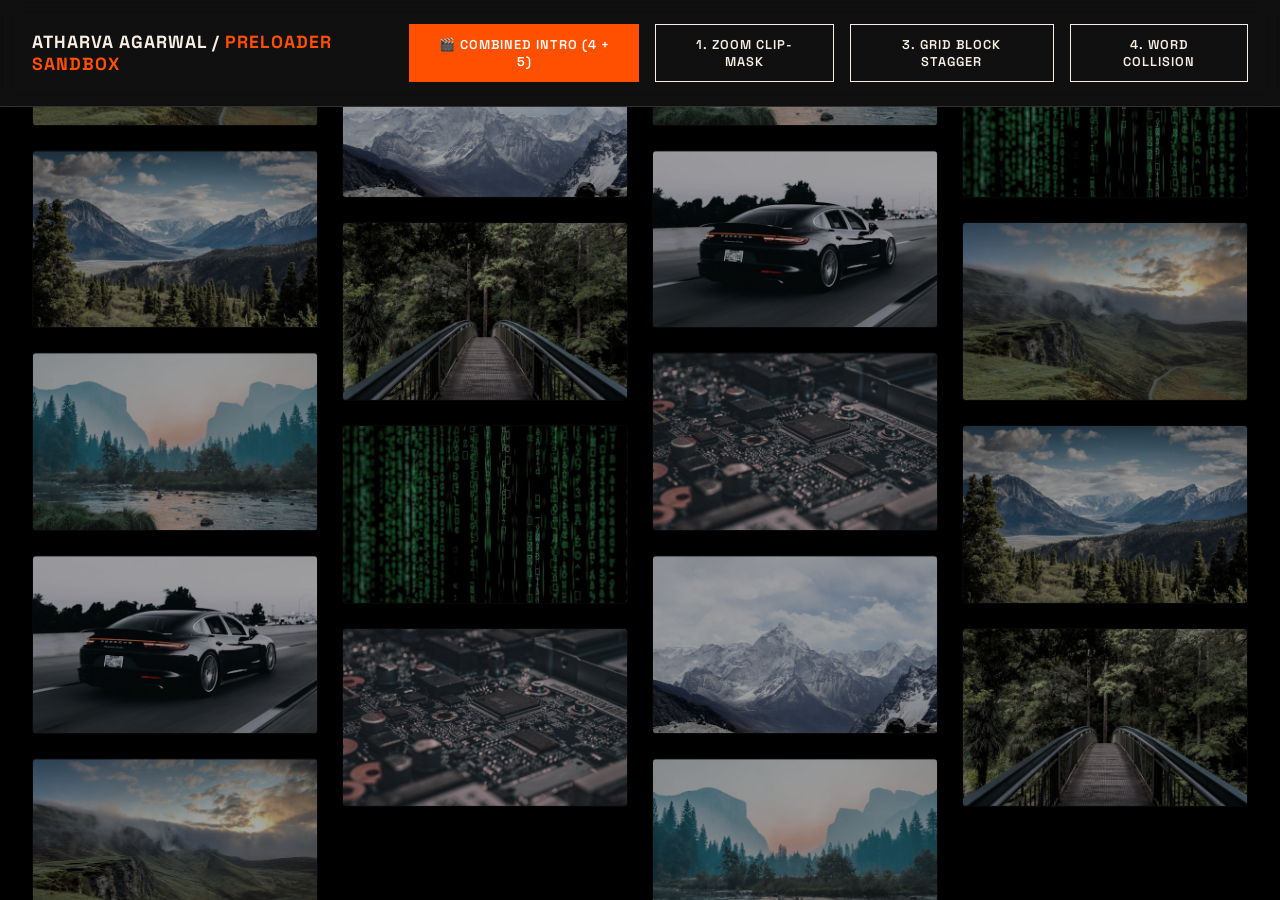
==== demo.html @ 96fe430b "feat: preloader polish and cinematic hero section redesign" ====
<!DOCTYPE html>
<html lang="en">
<head>
    <meta charset="UTF-8">
    <meta name="viewport" content="width=device-width, initial-scale=1.0">
    <title>Landing Entrance Animations Sandbox</title>
    <link rel="stylesheet" href="https://fonts.googleapis.com/css2?family=Space+Grotesk:wght@700;900&family=Inter:wght@400;600&family=JetBrains+Mono&display=swap">
    <style>
        :root {
            --bg-dark: #070707;
            --text-cream: #f8eee4;
            --orange: #ff4f00;
            --border-light: rgba(248, 238, 228, 0.15);
        }

        * {
            margin: 0; padding: 0; box-sizing: border-box;
        }

        body {
            background-color: var(--bg-dark);
            color: var(--text-cream);
            font-family: 'Inter', sans-serif;
            overflow: hidden;
            height: 100vh;
            width: 100vw;
            display: flex;
            flex-direction: column;
        }

        /* Demo Interface Control Bar */
        .control-bar {
            background: rgba(18, 18, 18, 0.85);
            backdrop-filter: blur(10px);
            border-bottom: 1px solid var(--border-light);
            padding: 1.5rem 2rem;
            display: flex;
            justify-content: space-between;
            align-items: center;
            z-index: 1000;
            position: relative;
        }

        .control-title {
            font-family: 'Space Grotesk', sans-serif;
            font-weight: 700;
            font-size: 1.1rem;
            letter-spacing: 1px;
            color: var(--text-cream);
        }

        .control-title span {
            color: var(--orange);
        }

        .control-buttons {
            display: flex;
            gap: 1rem;
        }

        .btn-control {
            background: transparent;
            border: 1px solid var(--text-cream);
            color: var(--text-cream);
            padding: 0.7rem 1.5rem;
            font-family: 'Space Grotesk', sans-serif;
            font-weight: 600;
            font-size: 0.8rem;
            text-transform: uppercase;
            letter-spacing: 1px;
            cursor: pointer;
            transition: all 0.3s;
        }

        .btn-control:hover, .btn-control.active {
            border-color: var(--orange);
            background-color: var(--orange);
            color: #fff;
        }

        /* Main Workspace holding the Hero Mockup */
        .viewport {
            flex-grow: 1;
            position: relative;
            background: #0f0f0f;
            display: flex;
            align-items: center;
            justify-content: center;
            overflow: hidden;
        }

        /* The Hero Mockup (What gets revealed) */
        .hero-mockup {
            width: 100%;
            height: 100%;
            display: flex;
            flex-direction: column;
            justify-content: center;
            align-items: center;
            text-align: center;
            padding: 2rem;
            position: absolute;
            top: 0; left: 0;
            z-index: 10;
        }

        .mockup-badge {
            font-family: 'Space Grotesk', sans-serif;
            color: var(--orange);
            font-size: 0.9rem;
            text-transform: uppercase;
            letter-spacing: 3px;
            margin-bottom: 1.5rem;
        }

        .mockup-title {
            font-family: 'Space Grotesk', sans-serif;
            font-weight: 900;
            font-size: clamp(3rem, 7vw, 6rem);
            line-height: 0.9;
            color: #fff;
            margin-bottom: 2rem;
            text-transform: uppercase;
            letter-spacing: -2px;
        }

        .mockup-desc {
            font-size: 1.1rem;
            max-width: 600px;
            line-height: 1.6;
            color: #aaa;
            margin-bottom: 3rem;
        }

        .mockup-actions {
            display: flex;
            gap: 1rem;
        }

        .btn-mockup {
            border: 1px solid var(--orange);
            color: var(--orange);
            background: rgba(255, 79, 0, 0.08);
            padding: 1rem 2.5rem;
            font-family: 'Space Grotesk', sans-serif;
            font-weight: 700;
            font-size: 0.85rem;
            text-transform: uppercase;
            letter-spacing: 2px;
            text-decoration: none;
        }

        /* ========================================
           ANIMATION 1: CIRCULAR CLIP-MASK
           ======================================== */
        .mask-overlay {
            position: absolute;
            top: 0; left: 0;
            width: 100%; height: 100%;
            background: var(--bg-dark);
            z-index: 100;
            display: flex;
            align-items: center;
            justify-content: center;
            pointer-events: none;
        }

        .mask-curtain {
            width: 100%; height: 100%;
            background: var(--bg-dark);
            position: absolute;
            top: 0; left: 0;
            clip-path: circle(0% at 50% 50%);
        }

        .mask-number {
            font-family: 'Space Grotesk', sans-serif;
            font-size: 10vw;
            font-weight: 900;
            color: var(--text-cream);
            z-index: 102;
            position: absolute;
        }

        /* ========================================
           ANIMATION 3: GRID BLOCK STAGGER
           ======================================== */
        .grid-overlay {
            position: absolute;
            top: 0; left: 0;
            width: 100%; height: 100%;
            z-index: 100;
            display: grid;
            grid-template-columns: repeat(10, 1fr);
            grid-template-rows: repeat(10, 1fr);
            pointer-events: none;
        }

        .grid-block {
            background-color: var(--bg-dark);
            width: 100%; height: 100%;
            border: 0.5px solid rgba(255, 255, 255, 0.01);
        }

        .grid-counter {
            position: absolute;
            z-index: 102;
            font-family: 'Space Grotesk', sans-serif;
            font-size: 10vw;
            font-weight: 900;
            color: var(--text-cream);
            pointer-events: none;
            display: flex;
            align-items: center;
            justify-content: center;
            width: 100%; height: 100%;
            background: transparent;
        }

        /* ========================================
           ANIMATION 4: WORD COLLISION
           ======================================== */
        .collision-overlay {
            position: absolute;
            top: 0; left: 0;
            width: 100%; height: 100%;
            background: var(--bg-dark);
            z-index: 100;
            display: flex;
            align-items: center;
            justify-content: center;
            pointer-events: none;
            overflow: hidden;
        }

        .collision-split {
            position: absolute;
            width: 100%; height: 50%;
            background: var(--bg-dark);
            left: 0;
            display: flex;
            align-items: center;
            justify-content: center;
            overflow: hidden;
        }

        .collision-split.top {
            top: 0;
            border-bottom: 0.5px solid rgba(255,255,255,0.05);
        }

        .collision-split.bottom {
            bottom: 0;
        }

        .collision-word {
            font-family: 'Space Grotesk', sans-serif;
            font-weight: 900;
            font-size: clamp(3rem, 10vw, 8rem);
            color: var(--text-cream);
            position: absolute;
            white-space: nowrap;
        }

        .word-left {
            left: 50%;
            transform: translateX(-150%);
        }

        .word-right {
            right: 50%;
            transform: translateX(150%);
        }

        .collision-counter {
            position: absolute;
            z-index: 105;
            font-family: 'Space Grotesk', sans-serif;
            font-size: 3vw;
            font-weight: 700;
            color: var(--orange);
            bottom: 10%;
        }

        /* ========================================
           ANIMATION 5: COMBINED FLOW & COLLISION MARVEL INTRO
           ======================================== */
        .marvel-overlay {
            position: absolute;
            top: 0; left: 0;
            width: 100%; height: 100%;
            background: #000;
            z-index: 100;
            display: flex;
            align-items: center;
            justify-content: center;
            pointer-events: none;
            overflow: hidden;
        }

        .flow-columns-wrapper {
            position: absolute;
            top: -20%; left: 0;
            width: 100%; height: 140%;
            display: grid;
            grid-template-columns: repeat(4, 1fr);
            gap: 1.5rem;
            padding: 2rem;
            opacity: 1;
            z-index: 95;
            transition: transform 1.2s cubic-bezier(0.19, 1, 0.22, 1), opacity 0.8s;
        }

        .flow-column {
            display: flex;
            flex-direction: column;
            gap: 1.5rem;
            height: fit-content;
        }

        .flow-column img {
            width: 100%;
            aspect-ratio: 16/10;
            object-fit: cover;
            border-radius: 4px;
            filter: grayscale(40%) brightness(0.65);
            border: 1px solid rgba(255, 255, 255, 0.05);
        }

        /* Combined Collision overlay styling */
        .collision-wrapper {
            position: absolute;
            top: 0; left: 0;
            width: 100%; height: 100%;
            display: flex;
            align-items: center;
            justify-content: center;
            z-index: 98;
            pointer-events: none;
            overflow: hidden;
        }

        .collision-wrapper .collision-word {
            font-family: 'Space Grotesk', sans-serif;
            font-weight: 900;
            font-size: clamp(3.5rem, 11vw, 9.5rem);
            color: var(--text-cream);
            position: absolute;
            white-space: nowrap;
            /* Strong brutalist text shadow overlaying the grid */
            text-shadow: 0 0 30px rgba(0, 0, 0, 0.95);
            opacity: 0;
        }

        .marvel-logo-container {
            display: flex;
            align-items: center;
            justify-content: center;
            width: 100%;
            z-index: 105;
            position: relative;
        }

        .marvel-logo {
            font-family: 'Space Grotesk', sans-serif;
            font-weight: 900;
            font-size: clamp(3rem, 12vw, 9rem);
            letter-spacing: -3px;
            text-transform: uppercase;
            line-height: 0.8;
            text-align: center;
            background-size: cover;
            background-position: center;
            -webkit-background-clip: text;
            -webkit-text-fill-color: transparent;
            background-clip: text;
            transform: scale(0.65);
            filter: drop-shadow(0 0 15px rgba(255, 79, 0, 0.15));
            border: 4px solid transparent;
            padding: 1.5rem 3rem;
            opacity: 0;
            transition: background 0.05s, border-color 0.15s, background-color 0.15s;
        }

        .marvel-flash {
            position: absolute;
            top: 0; left: 0;
            width: 100%; height: 100%;
            background: #fff;
            z-index: 110;
            opacity: 0;
            pointer-events: none;
        }

        /* Utilities */
        .hidden {
            display: none !important;
        }
    </style>
</head>
<body>

    <!-- CONTROL BAR -->
    <div class="control-bar">
        <div class="control-title">ATHARVA AGARWAL / <span>PRELOADER SANDBOX</span></div>
        <div class="control-buttons">
            <button class="btn-control" onclick="triggerAnimation(5)">🎬 Combined Intro (4 + 5)</button>
            <button class="btn-control" onclick="triggerAnimation(1)">1. Zoom Clip-Mask</button>
            <button class="btn-control" onclick="triggerAnimation(3)">3. Grid Block Stagger</button>
            <button class="btn-control" onclick="triggerAnimation(4)">4. Word Collision</button>
        </div>
    </div>

    <!-- VIEWPORT WORKSPACE -->
    <div class="viewport">
        
        <!-- THE HERO (WHAT GETS REVEALED) -->
        <div class="hero-mockup">
            <span class="mockup-badge">Designer & Developer</span>
            <h1 class="mockup-title">ATHARVA AGARWAL</h1>
            <p class="mockup-desc">
                Designing premium, brutalist web systems and writing storytelling screenplays. Pursuing BCA at BIT Mesra.
            </p>
            <div class="mockup-actions">
                <a href="#" class="btn-mockup">Selected Works</a>
                <a href="#" class="btn-mockup" style="border-color: #fff; color: #fff; background: none;">Contact Me</a>
            </div>
        </div>

        <!-- ANIMATION 1: CIRCULAR CLIP-MASK OVERLAY -->
        <div class="mask-overlay hidden" id="overlay-1">
            <div class="mask-number" id="num-1">00</div>
            <div class="mask-curtain" id="curtain-1"></div>
        </div>

        <!-- ANIMATION 3: GRID BLOCK STAGGER OVERLAY -->
        <div class="grid-overlay hidden" id="overlay-3">
            <!-- Blocks dynamically generated by JS -->
        </div>
        <div class="grid-counter hidden" id="counter-3">
            <span id="num-3">00</span>
        </div>

        <!-- ANIMATION 4: WORD COLLISION OVERLAY -->
        <div class="collision-overlay hidden" id="overlay-4">
            <div class="collision-counter" id="num-4">00%</div>
            
            <div class="collision-split top" id="split-top">
                <div class="collision-word word-left" id="w-left-t">DESIGN</div>
                <div class="collision-word word-right" id="w-right-t">DEVELOP</div>
            </div>

            <div class="collision-split bottom" id="split-bottom">
                <div class="collision-word word-left" id="w-left-b">DESIGN</div>
                <div class="collision-word word-right" id="w-right-b">DEVELOP</div>
            </div>
        </div>

        <!-- ANIMATION 5: COMBINED INTRO OVERLAY -->
        <div class="marvel-overlay hidden" id="overlay-5">
            <!-- Flowing Tapestry of Columns -->
            <div class="flow-columns-wrapper" id="flow-wrapper">
                <div class="flow-column col-1">
                    <img src="images/flow1.jpg" alt="Nature">
                    <img src="images/flow2.jpg" alt="Mountain">
                    <img src="images/flow3.jpg" alt="Hill">
                    <img src="images/flow4.jpg" alt="Car">
                    <img src="images/flow1.jpg" alt="Nature">
                </div>
                <div class="flow-column col-2">
                    <img src="images/flow5.jpg" alt="Tech">
                    <img src="images/flow6.jpg" alt="Mountain">
                    <img src="images/flow7.jpg" alt="Nature">
                    <img src="images/flow8.jpg" alt="Tech">
                    <img src="images/flow5.jpg" alt="Tech">
                </div>
                <div class="flow-column col-3">
                    <img src="images/flow3.jpg" alt="Hill">
                    <img src="images/flow4.jpg" alt="Car">
                    <img src="images/flow5.jpg" alt="Tech">
                    <img src="images/flow6.jpg" alt="Mountain">
                    <img src="images/flow3.jpg" alt="Hill">
                </div>
                <div class="flow-column col-4">
                    <img src="images/flow7.jpg" alt="Nature">
                    <img src="images/flow8.jpg" alt="Tech">
                    <img src="images/flow1.jpg" alt="Nature">
                    <img src="images/flow2.jpg" alt="Mountain">
                    <img src="images/flow7.jpg" alt="Nature">
                </div>
            </div>

            <!-- Collision overlays -->
            <div class="collision-wrapper" id="c-wrapper">
                <div class="collision-word word-left" id="c-left">DESIGN</div>
                <div class="collision-word word-right" id="c-right">DEVELOP</div>
            </div>

            <!-- Marvel Centered Logo -->
            <div class="marvel-logo-container">
                <h1 class="marvel-logo" id="marvel-logo-text">ATHARVA</h1>
            </div>
            
            <div class="marvel-flash" id="marvel-flash-light"></div>
        </div>

    </div>

    <!-- GSAP CDN -->
    <script src="https://cdnjs.cloudflare.com/ajax/libs/gsap/3.12.2/gsap.min.js"></script>
    <script>
        let isAnimating = false;
        let flowTweens = [];

        // Reset all overlays and states
        function resetSandbox() {
            isAnimating = false;
            
            flowTweens.forEach(t => t.kill());
            flowTweens = [];

            // Hide all overlays
            document.getElementById('overlay-1').classList.add('hidden');
            document.getElementById('overlay-3').classList.add('hidden');
            document.getElementById('overlay-4').classList.add('hidden');
            document.getElementById('overlay-5').classList.add('hidden');
            document.getElementById('counter-3').classList.add('hidden');

            // Reset Hero elements visibility
            gsap.set('.hero-mockup', { opacity: 1, scale: 1 });
            gsap.set('.mockup-badge, .mockup-title, .mockup-desc, .mockup-actions', { opacity: 1, y: 0 });
            
            // Reset button active states
            document.querySelectorAll('.btn-control').forEach(b => b.classList.remove('active'));
        }

        // Trigger chosen animation
        function triggerAnimation(num) {
            if (isAnimating) return;
            resetSandbox();
            
            isAnimating = true;
            
            // Set active class on button
            const buttons = document.querySelectorAll('.btn-control');
            if (num === 5) buttons[0].classList.add('active');
            else if (num === 1) buttons[1].classList.add('active');
            else if (num === 3) buttons[2].classList.add('active');
            else if (num === 4) buttons[3].classList.add('active');

            if (num === 1) {
                runZoomClipMask();
            } else if (num === 3) {
                runGridBlockStagger();
            } else if (num === 4) {
                runWordCollision();
            } else if (num === 5) {
                runCombinedIntro();
            }
        }

        // ========================================
        // ANIMATION 1: ZOOM CLIP-MASK REVEAL
        // ========================================
        function runZoomClipMask() {
            const overlay = document.getElementById('overlay-1');
            const numEl = document.getElementById('num-1');
            const curtain = document.getElementById('curtain-1');
            
            overlay.classList.remove('hidden');
            
            gsap.set(curtain, { clipPath: 'circle(0% at 50% 50%)' });
            gsap.set(numEl, { opacity: 1, scale: 1 });
            gsap.set('.hero-mockup', { opacity: 0 });
            
            let count = { val: 0 };
            
            const tl = gsap.timeline({
                onComplete: () => {
                    overlay.classList.add('hidden');
                    isAnimating = false;
                }
            });

            tl.to(count, {
                val: 100,
                duration: 2.0,
                onUpdate: () => {
                    numEl.innerText = Math.floor(count.val).toString().padStart(2, '0');
                }
            })
            .to(numEl, {
                scale: 0.5,
                opacity: 0,
                duration: 0.4,
                ease: "power2.in"
            })
            .to(curtain, {
                clipPath: 'circle(150% at 50% 50%)',
                duration: 1.4,
                ease: "power4.inOut"
            }, "-=0.1")
            .to('.hero-mockup', {
                opacity: 1,
                duration: 0.1
            }, "-=1.0")
            .fromTo('.mockup-badge, .mockup-title, .mockup-desc, .mockup-actions', 
                { opacity: 0, y: 30 },
                { opacity: 1, y: 0, stagger: 0.15, duration: 1.0, ease: "power3.out" },
                "-=0.9"
            );
        }

        // ========================================
        // ANIMATION 3: GRID BLOCK STAGGER REVEAL
        // ========================================
        function runGridBlockStagger() {
            const overlay = document.getElementById('overlay-3');
            const counterOverlay = document.getElementById('counter-3');
            const numEl = document.getElementById('num-3');
            
            overlay.innerHTML = '';
            overlay.classList.remove('hidden');
            counterOverlay.classList.remove('hidden');

            for (let i = 0; i < 100; i++) {
                const block = document.createElement('div');
                block.className = 'grid-block';
                overlay.appendChild(block);
            }

            gsap.set('.grid-block', { opacity: 1, scale: 1.02 });
            gsap.set(numEl, { opacity: 1 });
            gsap.set('.hero-mockup', { opacity: 0 });

            let count = { val: 0 };
            
            const tl = gsap.timeline({
                onComplete: () => {
                    overlay.classList.add('hidden');
                    counterOverlay.classList.add('hidden');
                    isAnimating = false;
                }
            });

            tl.to(count, {
                val: 100,
                duration: 1.8,
                onUpdate: () => {
                    numEl.innerText = Math.floor(count.val).toString().padStart(2, '0');
                }
            })
            .to(numEl, {
                opacity: 0,
                y: -30,
                duration: 0.4,
                ease: "power2.in"
            })
            .to('.grid-block', {
                scale: 0,
                opacity: 0,
                duration: 0.9,
                ease: "power2.inOut",
                stagger: {
                    grid: [10, 10],
                    from: "center",
                    amount: 0.65
                }
            }, "-=0.15")
            .to('.hero-mockup', {
                opacity: 1,
                duration: 0.1
            }, "-=0.7")
            .fromTo('.mockup-badge, .mockup-title, .mockup-desc, .mockup-actions', 
                { opacity: 0, y: 30 },
                { opacity: 1, y: 0, stagger: 0.12, duration: 1.0, ease: "power3.out" },
                "-=0.6"
            );
        }

        // ========================================
        // ANIMATION 4: WORD COLLISION REVEAL
        // ========================================
        function runWordCollision() {
            const overlay = document.getElementById('overlay-4');
            const numEl = document.getElementById('num-4');
            const splitTop = document.getElementById('split-top');
            const splitBottom = document.getElementById('split-bottom');
            
            overlay.classList.remove('hidden');

            gsap.set('#w-left-t, #w-left-b', { xPercent: -150 });
            gsap.set('#w-right-t, #w-right-b', { xPercent: 150 });
            gsap.set(splitTop, { yPercent: 0 });
            gsap.set(splitBottom, { yPercent: 0 });
            gsap.set(numEl, { opacity: 1 });
            gsap.set('.hero-mockup', { opacity: 0 });

            let count = { val: 0 };

            const tl = gsap.timeline({
                onComplete: () => {
                    overlay.classList.add('hidden');
                    isAnimating = false;
                }
            });

            tl.to(count, {
                val: 100,
                duration: 1.6,
                onUpdate: () => {
                    numEl.innerText = Math.floor(count.val) + "%";
                }
            })
            .to(numEl, {
                opacity: 0,
                duration: 0.3
            })
            .to('#w-left-t, #w-left-b', {
                xPercent: -50,
                duration: 0.8,
                ease: "bounce.out"
            })
            .to('#w-right-t, #w-right-b', {
                xPercent: 50,
                duration: 0.8,
                ease: "bounce.out"
            }, "-=0.8")
            .to({}, { duration: 0.3 })
            .to(splitTop, {
                yPercent: -100,
                duration: 1.1,
                ease: "power4.inOut"
            })
            .to(splitBottom, {
                yPercent: 100,
                duration: 1.1,
                ease: "power4.inOut"
            }, "-=1.1")
            .to('.hero-mockup', {
                opacity: 1,
                duration: 0.1
            }, "-=0.9")
            .fromTo('.mockup-badge, .mockup-title, .mockup-desc, .mockup-actions', 
                { opacity: 0, y: 30 },
                { opacity: 1, y: 0, stagger: 0.12, duration: 1.0, ease: "power3.out" },
                "-=0.8"
            );
        }

        // ========================================
        // ANIMATION 5: COMBINED INTRO (4 + 5)
        // ========================================
        function runCombinedIntro() {
            const overlay = document.getElementById('overlay-5');
            const logo = document.getElementById('marvel-logo-text');
            const flash = document.getElementById('marvel-flash-light');
            const flowWrapper = document.getElementById('flow-wrapper');
            const cWrapper = document.getElementById('c-wrapper');
            const cLeft = document.getElementById('c-left');
            const cRight = document.getElementById('c-right');
            
            overlay.classList.remove('hidden');
            flowWrapper.classList.remove('hidden');
            cWrapper.classList.remove('hidden');

            // Reset Initial States
            logo.style.webkitTextFillColor = 'transparent';
            logo.style.backgroundColor = 'transparent';
            logo.style.borderColor = 'transparent';
            logo.style.padding = '1.5rem 3rem';
            
            gsap.set(logo, { scale: 0.2, opacity: 0 });
            gsap.set(flowWrapper, { scale: 1, rotation: 0, opacity: 1 });
            gsap.set(flash, { opacity: 0 });
            gsap.set('.hero-mockup', { opacity: 0 });
            
            // Set initial offscreen positions for collision text
            gsap.set(cLeft, { xPercent: -150, opacity: 1 });
            gsap.set(cRight, { xPercent: 150, opacity: 1 });

            // 1. Start Squarespace Flowing Tapestry Vertical Scrolling Loop
            const t1 = gsap.fromTo('.col-1, .col-3', 
                { yPercent: 0 }, 
                { yPercent: -20, duration: 7, ease: "none", repeat: -1 }
            );
            const t2 = gsap.fromTo('.col-2, .col-4', 
                { yPercent: -20 }, 
                { yPercent: 0, duration: 7, ease: "none", repeat: -1 }
            );
            flowTweens.push(t1, t2);

            const images = [
                'images/flow1.jpg', 'images/flow2.jpg', 'images/flow3.jpg', 'images/flow4.jpg',
                'images/flow5.jpg', 'images/flow6.jpg', 'images/flow7.jpg', 'images/flow8.jpg',
                'images/atharva.jpg', 'images/newsmind.png', 'images/lumina.png'
            ];

            let imgIndex = 0;
            let flipInterval;

            const tl = gsap.timeline({
                onComplete: () => {
                    clearInterval(flipInterval);
                    overlay.classList.add('hidden');
                    isAnimating = false;
                }
            });

            // Combined Timeline Sequence
            tl.to({}, { duration: 1.0 }) // Let columns flow for 1.0s first
              
              // 2. COLLISION INBOUND: DESIGN & DEVELOP slide in on top of flowing grid
              .to(cLeft, {
                  xPercent: -48, // meet near center
                  duration: 0.8,
                  ease: "power2.inOut"
              })
              .to(cRight, {
                  xPercent: 48,
                  duration: 0.8,
                  ease: "power2.inOut"
              }, "-=0.8")
              
              // 3. COLLISION IMPACT: DESIGN/DEVELOP collide, columns collapse, and ATHARVA logo emerges
              .to({}, { duration: 0.1 }) // Pause on impact
              .to([cLeft, cRight], {
                  opacity: 0,
                  scale: 1.5,
                  duration: 0.35,
                  ease: "power2.out",
                  onStart: () => {
                      // Trigger viewport shake effect on impact
                      gsap.fromTo('.viewport', 
                          { x: -8, y: -4 }, 
                          { x: 0, y: 0, duration: 0.3, ease: "elastic.out(2, 0.3)" }
                      );

                      // Explode/shrink the flowing columns
                      gsap.to(flowWrapper, {
                          scale: 0.15,
                          rotation: 120,
                          opacity: 0,
                          duration: 1.0,
                          ease: "power3.inOut"
                      });

                      // Reveal the central ATHARVA logo in the collision dust
                      gsap.fromTo(logo, 
                          { opacity: 0, scale: 0.1 },
                          { opacity: 1, scale: 0.65, duration: 0.85, ease: "back.out(1.6)" }
                      );

                      // Start rapid Marvel photo flip inside logo masking
                      flipInterval = setInterval(() => {
                          logo.style.backgroundImage = `url('${images[imgIndex]}')`;
                          imgIndex = (imgIndex + 1) % images.length;
                      }, 50);
                  }
              })
              .to([flowWrapper, cWrapper], {
                  onStart: () => {
                      flowWrapper.classList.add('hidden');
                      cWrapper.classList.add('hidden');
                  }
              })
              
              // 4. LOGO ZOOM: Slow scale zoom-out of logo
              .to(logo, {
                  scale: 1.0,
                  duration: 1.8,
                  ease: "power1.out"
              })
              
              // 5. CLIMAX: Transform into solid orange Marvel card + lens flare flash
              .to(logo, {
                  onStart: () => {
                      clearInterval(flipInterval);
                      logo.style.backgroundImage = 'none';
                      logo.style.backgroundColor = 'var(--orange)';
                      logo.style.webkitTextFillColor = 'var(--text-cream)';
                      logo.style.borderColor = 'var(--text-cream)';
                  },
                  duration: 0.05
              })
              .to(flash, {
                  opacity: 1,
                  duration: 0.12,
                  ease: "power2.out"
              })
              
              // 6. SCREEN WIPE: Logo zooms in to wipe screen and dissolves into page
              .to(logo, {
                  scale: 12,
                  opacity: 0,
                  duration: 0.45,
                  ease: "power3.in"
              }, "-=0.05")
              .to(flash, {
                  opacity: 0,
                  duration: 0.4,
                  ease: "power2.inOut"
              }, "-=0.1")
              .to('.hero-mockup', {
                  opacity: 1,
                  duration: 0.1
              }, "-=0.55")
              .fromTo('.mockup-badge, .mockup-title, .mockup-desc, .mockup-actions', 
                  { opacity: 0, y: 35 },
                  { opacity: 1, y: 0, stagger: 0.12, duration: 1.0, ease: "power3.out" },
                  "-=0.5"
              );
        }

        // Trigger Combined Intro by default on sandbox load
        window.onload = () => {
            triggerAnimation(5);
        };
    </script>
</body>
</html>
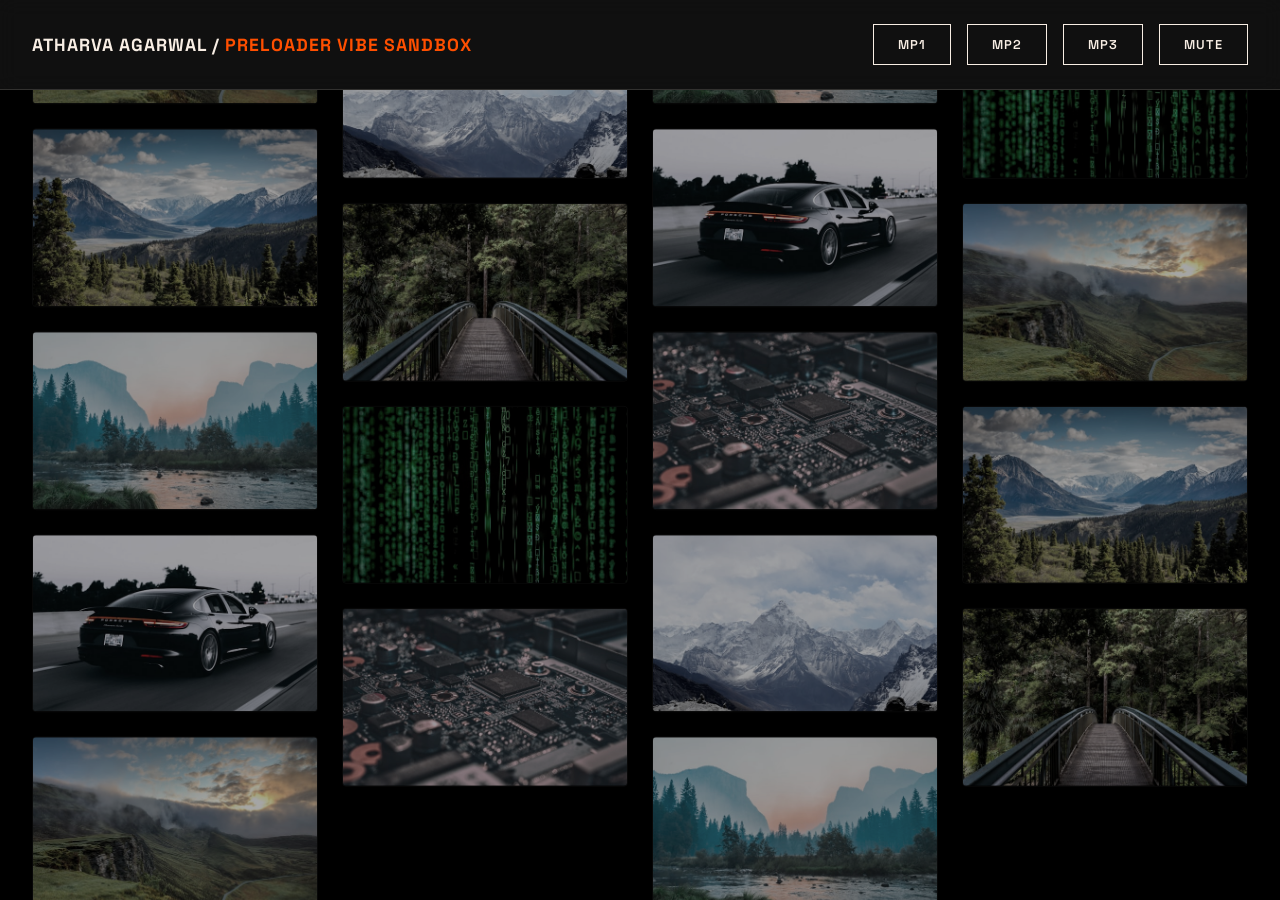
==== commit 2557276d: "feat: portfolio upgrades including unmuted autoplay music, theme toggle, og preview banner, and test" ====
--- a/demo.html
+++ b/demo.html
@@ -402,17 +402,19 @@
 
     <!-- CONTROL BAR -->
     <div class="control-bar">
-        <div class="control-title">ATHARVA AGARWAL / <span>PRELOADER SANDBOX</span></div>
+        <div class="control-title">ATHARVA AGARWAL / <span>PRELOADER VIBE SANDBOX</span></div>
         <div class="control-buttons">
-            <button class="btn-control" onclick="triggerAnimation(5)">🎬 Combined Intro (4 + 5)</button>
-            <button class="btn-control" onclick="triggerAnimation(1)">1. Zoom Clip-Mask</button>
-            <button class="btn-control" onclick="triggerAnimation(3)">3. Grid Block Stagger</button>
-            <button class="btn-control" onclick="triggerAnimation(4)">4. Word Collision</button>
+            <button class="btn-control active" onclick="playWithVibe(1)">mp1</button>
+            <button class="btn-control" onclick="playWithVibe(2)">mp2</button>
+            <button class="btn-control" onclick="playWithVibe(3)">mp3</button>
+            <button class="btn-control" onclick="playWithVibe(0)">mute</button>
         </div>
     </div>
 
     <!-- VIEWPORT WORKSPACE -->
     <div class="viewport">
+        <!-- BACKGROUND LO-FI MUSIC LOOP -->
+        <audio id="preloader-bg-music" src="audio/mp1.mp3" preload="auto" loop></audio>
         
         <!-- THE HERO (WHAT GETS REVEALED) -->
         <div class="hero-mockup">
@@ -427,34 +429,7 @@
             </div>
         </div>
 
-        <!-- ANIMATION 1: CIRCULAR CLIP-MASK OVERLAY -->
-        <div class="mask-overlay hidden" id="overlay-1">
-            <div class="mask-number" id="num-1">00</div>
-            <div class="mask-curtain" id="curtain-1"></div>
-        </div>
-
-        <!-- ANIMATION 3: GRID BLOCK STAGGER OVERLAY -->
-        <div class="grid-overlay hidden" id="overlay-3">
-            <!-- Blocks dynamically generated by JS -->
-        </div>
-        <div class="grid-counter hidden" id="counter-3">
-            <span id="num-3">00</span>
-        </div>
-
-        <!-- ANIMATION 4: WORD COLLISION OVERLAY -->
-        <div class="collision-overlay hidden" id="overlay-4">
-            <div class="collision-counter" id="num-4">00%</div>
-            
-            <div class="collision-split top" id="split-top">
-                <div class="collision-word word-left" id="w-left-t">DESIGN</div>
-                <div class="collision-word word-right" id="w-right-t">DEVELOP</div>
-            </div>
-
-            <div class="collision-split bottom" id="split-bottom">
-                <div class="collision-word word-left" id="w-left-b">DESIGN</div>
-                <div class="collision-word word-right" id="w-right-b">DEVELOP</div>
-            </div>
-        </div>
+
 
         <!-- ANIMATION 5: COMBINED INTRO OVERLAY -->
         <div class="marvel-overlay hidden" id="overlay-5">
@@ -509,22 +484,209 @@
     <!-- GSAP CDN -->
     <script src="https://cdnjs.cloudflare.com/ajax/libs/gsap/3.12.2/gsap.min.js"></script>
     <script>
+        // Web Audio API Cinematic Musical Synthesizer for Preloader
+        class PreloaderSoundController {
+            constructor() {
+                this.ctx = null;
+                this.delayNode = null;
+                this.feedbackGain = null;
+                this.compressor = null;
+                this.masterGain = null;
+            }
+
+            init() {
+                if (!this.ctx) {
+                    this.ctx = new (window.AudioContext || window.webkitAudioContext)();
+                    
+                    // Create master gain and dynamics compressor for clear, non-clipping sound
+                    this.masterGain = this.ctx.createGain();
+                    this.masterGain.gain.setValueAtTime(0.7, this.ctx.currentTime);
+                    
+                    this.compressor = this.ctx.createDynamicsCompressor();
+                    
+                    // Create space delay echo effect
+                    this.delayNode = this.ctx.createDelay(1.0);
+                    this.feedbackGain = this.ctx.createGain();
+                    
+                    this.delayNode.delayTime.setValueAtTime(0.28, this.ctx.currentTime); // 280ms delay
+                    this.feedbackGain.gain.setValueAtTime(0.38, this.ctx.currentTime); // 38% feedback echo
+                    
+                    this.delayNode.connect(this.feedbackGain);
+                    this.feedbackGain.connect(this.delayNode);
+                    
+                    // Connect nodes: Synth Plucks -> Delay -> Master -> Compressor -> Speakers
+                    this.masterGain.connect(this.compressor);
+                    this.compressor.connect(this.ctx.destination);
+                    this.delayNode.connect(this.masterGain);
+                }
+                
+                if (this.ctx.state === 'suspended') {
+                    this.ctx.resume();
+                }
+            }
+
+            // Play a warm, melodic synthesizer note
+            playMelodicNote(freq, time, duration, volume = 0.12, type = 'triangle') {
+                const osc = this.ctx.createOscillator();
+                const gain = this.ctx.createGain();
+                const filter = this.ctx.createBiquadFilter();
+
+                osc.type = type;
+                osc.frequency.setValueAtTime(freq, time);
+
+                // Add nice lowpass sweep to plucks
+                filter.type = 'lowpass';
+                filter.frequency.setValueAtTime(freq * 3, time);
+                filter.frequency.exponentialRampToValueAtTime(freq * 0.9, time + duration);
+                filter.Q.setValueAtTime(3, time);
+
+                gain.gain.setValueAtTime(volume, time);
+                gain.gain.exponentialRampToValueAtTime(0.001, time + duration);
+
+                osc.connect(filter);
+                filter.connect(gain);
+                
+                // Connect to master speaker and delay line
+                gain.connect(this.masterGain);
+                gain.connect(this.delayNode);
+
+                osc.start(time);
+                osc.stop(time + duration);
+            }
+
+            // Play Collision Impact: Play a deep synth bass chord + metal chime
+            playCollision() {
+                this.init();
+                const now = this.ctx.currentTime;
+
+                // Cinematic Sub Bass Drop
+                const subOsc = this.ctx.createOscillator();
+                const subGain = this.ctx.createGain();
+                subOsc.type = 'sine';
+                subOsc.frequency.setValueAtTime(90, now);
+                subOsc.frequency.exponentialRampToValueAtTime(30, now + 1.2);
+                subGain.gain.setValueAtTime(0.8, now);
+                subGain.gain.exponentialRampToValueAtTime(0.001, now + 1.2);
+                subOsc.connect(subGain);
+                subGain.connect(this.masterGain);
+                subOsc.start(now);
+                subOsc.stop(now + 1.2);
+
+                // Play intro melody loop notes in a sequence starting at impact!
+                // C minor arpeggio that flows upward and builds anticipation
+                const introMelody = [
+                    { note: 130.81, delay: 0.00, dur: 0.6, vol: 0.18 }, // C3
+                    { note: 196.00, delay: 0.12, dur: 0.5, vol: 0.12 }, // G3
+                    { note: 261.63, delay: 0.24, dur: 0.5, vol: 0.12 }, // C4
+                    { note: 311.13, delay: 0.36, dur: 0.4, vol: 0.10 }, // Eb4
+                    { note: 392.00, delay: 0.48, dur: 0.4, vol: 0.10 }, // G4
+                    { note: 466.16, delay: 0.60, dur: 0.4, vol: 0.08 }, // Bb4
+                    { note: 523.25, delay: 0.72, dur: 0.5, vol: 0.08 }, // C5
+                    { note: 622.25, delay: 0.84, dur: 0.6, vol: 0.08 }  // Eb5
+                ];
+
+                introMelody.forEach(step => {
+                    this.playMelodicNote(step.note, now + step.delay, step.dur, step.vol, 'triangle');
+                });
+            }
+
+            // High digital click sound for photo flips
+            playTick() {
+                this.init();
+                const now = this.ctx.currentTime;
+                
+                const osc = this.ctx.createOscillator();
+                const gain = this.ctx.createGain();
+                osc.type = 'sine';
+                osc.frequency.setValueAtTime(2200, now);
+                
+                gain.gain.setValueAtTime(0.005, now); // Very quiet tick to avoid cluttering
+                gain.gain.exponentialRampToValueAtTime(0.0001, now + 0.01);
+                
+                osc.connect(gain);
+                gain.connect(this.masterGain);
+                osc.start(now);
+                osc.stop(now + 0.01);
+            }
+
+            // Play Climax: Sweeping whoosh and warm major chord resolution!
+            playClimax() {
+                this.init();
+                const now = this.ctx.currentTime;
+
+                // Rising filter whoosh
+                const noiseOsc = this.ctx.createOscillator();
+                const noiseFilter = this.ctx.createBiquadFilter();
+                const noiseGain = this.ctx.createGain();
+
+                noiseOsc.type = 'sawtooth';
+                noiseOsc.frequency.setValueAtTime(65, now);
+                noiseOsc.frequency.exponentialRampToValueAtTime(600, now + 0.85);
+
+                noiseFilter.type = 'lowpass';
+                noiseFilter.frequency.setValueAtTime(80, now);
+                noiseFilter.frequency.exponentialRampToValueAtTime(2800, now + 0.85);
+                noiseFilter.Q.setValueAtTime(7, now);
+
+                noiseGain.gain.setValueAtTime(0.001, now);
+                noiseGain.gain.exponentialRampToValueAtTime(0.24, now + 0.5);
+                noiseGain.gain.exponentialRampToValueAtTime(0.001, now + 0.95);
+
+                noiseOsc.connect(noiseFilter);
+                noiseFilter.connect(noiseGain);
+                noiseGain.connect(this.masterGain);
+
+                noiseOsc.start(now);
+                noiseOsc.stop(now + 0.95);
+
+                // Triumphant, majestic C major resolution chord!
+                // Notes: C2, C3, G3, C4, E4, G4, C5, E5, G5
+                const chordNotes = [
+                    { f: 65.41, d: 2.8, v: 0.22 },  // C2 (deep fundamental)
+                    { f: 130.81, d: 2.5, v: 0.16 }, // C3
+                    { f: 196.00, d: 2.4, v: 0.14 }, // G3
+                    { f: 261.63, d: 2.4, v: 0.14 }, // C4
+                    { f: 329.63, d: 2.2, v: 0.12 }, // E4
+                    { f: 392.00, d: 2.2, v: 0.12 }, // G4
+                    { f: 523.25, d: 2.0, v: 0.10 }, // C5
+                    { f: 659.25, d: 2.0, v: 0.08 }, // E5
+                    { f: 783.99, d: 1.8, v: 0.06 }  // G5
+                ];
+
+                chordNotes.forEach(note => {
+                    this.playMelodicNote(note.f, now + 0.2, note.d, note.v, 'triangle');
+                });
+            }
+        }
+
+        const soundController = new PreloaderSoundController();
+
         let isAnimating = false;
         let flowTweens = [];
+        let activeTimeline = null;
+        let flipInterval = null;
 
         // Reset all overlays and states
         function resetSandbox() {
             isAnimating = false;
             
+            if (activeTimeline) {
+                activeTimeline.kill();
+                activeTimeline = null;
+            }
+            if (flipInterval) {
+                clearInterval(flipInterval);
+                flipInterval = null;
+            }
+            
             flowTweens.forEach(t => t.kill());
             flowTweens = [];
 
-            // Hide all overlays
-            document.getElementById('overlay-1').classList.add('hidden');
-            document.getElementById('overlay-3').classList.add('hidden');
-            document.getElementById('overlay-4').classList.add('hidden');
-            document.getElementById('overlay-5').classList.add('hidden');
-            document.getElementById('counter-3').classList.add('hidden');
+            // Hide all overlays safely if they exist
+            ['overlay-1', 'overlay-3', 'overlay-4', 'overlay-5', 'counter-3'].forEach(id => {
+                const el = document.getElementById(id);
+                if (el) el.classList.add('hidden');
+            });
 
             // Reset Hero elements visibility
             gsap.set('.hero-mockup', { opacity: 1, scale: 1 });
@@ -532,221 +694,75 @@
             
             // Reset button active states
             document.querySelectorAll('.btn-control').forEach(b => b.classList.remove('active'));
+
+            // Pause and reset background audio loop
+            const music = document.getElementById('preloader-bg-music');
+            if (music) {
+                gsap.killTweensOf(music);
+                music.pause();
+                music.currentTime = 0;
+            }
+        }
+
+        let activeVibe = 1;
+
+        function playWithVibe(vibeNum) {
+            activeVibe = vibeNum;
+            
+            // Highlight the clicked vibe button
+            const buttons = document.querySelectorAll('.btn-control');
+            buttons.forEach(b => b.classList.remove('active'));
+            
+            if (vibeNum === 1) buttons[0].classList.add('active');
+            else if (vibeNum === 2) buttons[1].classList.add('active');
+            else if (vibeNum === 3) buttons[2].classList.add('active');
+            else if (vibeNum === 0) buttons[3].classList.add('active');
+            
+            // Run Combined Intro
+            triggerAnimation(5);
         }
 
         // Trigger chosen animation
         function triggerAnimation(num) {
-            if (isAnimating) return;
             resetSandbox();
             
             isAnimating = true;
             
-            // Set active class on button
-            const buttons = document.querySelectorAll('.btn-control');
-            if (num === 5) buttons[0].classList.add('active');
-            else if (num === 1) buttons[1].classList.add('active');
-            else if (num === 3) buttons[2].classList.add('active');
-            else if (num === 4) buttons[3].classList.add('active');
-
-            if (num === 1) {
-                runZoomClipMask();
-            } else if (num === 3) {
-                runGridBlockStagger();
-            } else if (num === 4) {
-                runWordCollision();
-            } else if (num === 5) {
+            // Activate AudioContext on click
+            soundController.init();
+            
+            // Play background music corresponding to active vibe
+            if (num === 5) {
+                const music = document.getElementById('preloader-bg-music');
+                if (music) {
+                    if (activeVibe === 1) {
+                        music.src = "audio/mp1.mp3";
+                        music.volume = 0.35; // Synthwave
+                    } else if (activeVibe === 2) {
+                        music.src = "audio/mp2.mp3";
+                        music.volume = 0.4; // Ambient Glitch
+                    } else if (activeVibe === 3) {
+                        music.src = "audio/mp3.mp3";
+                        music.volume = 0.45; // Lo-Fi
+                    } else {
+                        music.src = "";
+                        music.volume = 0;
+                    }
+                    
+                    if (activeVibe > 0) {
+                        music.currentTime = 0;
+                        music.play().catch(e => console.warn('Music playback blocked:', e));
+                    }
+                }
+            }
+
+            // Only run the combined preloader intro
+            if (num === 5) {
                 runCombinedIntro();
             }
         }
 
-        // ========================================
-        // ANIMATION 1: ZOOM CLIP-MASK REVEAL
-        // ========================================
-        function runZoomClipMask() {
-            const overlay = document.getElementById('overlay-1');
-            const numEl = document.getElementById('num-1');
-            const curtain = document.getElementById('curtain-1');
-            
-            overlay.classList.remove('hidden');
-            
-            gsap.set(curtain, { clipPath: 'circle(0% at 50% 50%)' });
-            gsap.set(numEl, { opacity: 1, scale: 1 });
-            gsap.set('.hero-mockup', { opacity: 0 });
-            
-            let count = { val: 0 };
-            
-            const tl = gsap.timeline({
-                onComplete: () => {
-                    overlay.classList.add('hidden');
-                    isAnimating = false;
-                }
-            });
-
-            tl.to(count, {
-                val: 100,
-                duration: 2.0,
-                onUpdate: () => {
-                    numEl.innerText = Math.floor(count.val).toString().padStart(2, '0');
-                }
-            })
-            .to(numEl, {
-                scale: 0.5,
-                opacity: 0,
-                duration: 0.4,
-                ease: "power2.in"
-            })
-            .to(curtain, {
-                clipPath: 'circle(150% at 50% 50%)',
-                duration: 1.4,
-                ease: "power4.inOut"
-            }, "-=0.1")
-            .to('.hero-mockup', {
-                opacity: 1,
-                duration: 0.1
-            }, "-=1.0")
-            .fromTo('.mockup-badge, .mockup-title, .mockup-desc, .mockup-actions', 
-                { opacity: 0, y: 30 },
-                { opacity: 1, y: 0, stagger: 0.15, duration: 1.0, ease: "power3.out" },
-                "-=0.9"
-            );
-        }
-
-        // ========================================
-        // ANIMATION 3: GRID BLOCK STAGGER REVEAL
-        // ========================================
-        function runGridBlockStagger() {
-            const overlay = document.getElementById('overlay-3');
-            const counterOverlay = document.getElementById('counter-3');
-            const numEl = document.getElementById('num-3');
-            
-            overlay.innerHTML = '';
-            overlay.classList.remove('hidden');
-            counterOverlay.classList.remove('hidden');
-
-            for (let i = 0; i < 100; i++) {
-                const block = document.createElement('div');
-                block.className = 'grid-block';
-                overlay.appendChild(block);
-            }
-
-            gsap.set('.grid-block', { opacity: 1, scale: 1.02 });
-            gsap.set(numEl, { opacity: 1 });
-            gsap.set('.hero-mockup', { opacity: 0 });
-
-            let count = { val: 0 };
-            
-            const tl = gsap.timeline({
-                onComplete: () => {
-                    overlay.classList.add('hidden');
-                    counterOverlay.classList.add('hidden');
-                    isAnimating = false;
-                }
-            });
-
-            tl.to(count, {
-                val: 100,
-                duration: 1.8,
-                onUpdate: () => {
-                    numEl.innerText = Math.floor(count.val).toString().padStart(2, '0');
-                }
-            })
-            .to(numEl, {
-                opacity: 0,
-                y: -30,
-                duration: 0.4,
-                ease: "power2.in"
-            })
-            .to('.grid-block', {
-                scale: 0,
-                opacity: 0,
-                duration: 0.9,
-                ease: "power2.inOut",
-                stagger: {
-                    grid: [10, 10],
-                    from: "center",
-                    amount: 0.65
-                }
-            }, "-=0.15")
-            .to('.hero-mockup', {
-                opacity: 1,
-                duration: 0.1
-            }, "-=0.7")
-            .fromTo('.mockup-badge, .mockup-title, .mockup-desc, .mockup-actions', 
-                { opacity: 0, y: 30 },
-                { opacity: 1, y: 0, stagger: 0.12, duration: 1.0, ease: "power3.out" },
-                "-=0.6"
-            );
-        }
-
-        // ========================================
-        // ANIMATION 4: WORD COLLISION REVEAL
-        // ========================================
-        function runWordCollision() {
-            const overlay = document.getElementById('overlay-4');
-            const numEl = document.getElementById('num-4');
-            const splitTop = document.getElementById('split-top');
-            const splitBottom = document.getElementById('split-bottom');
-            
-            overlay.classList.remove('hidden');
-
-            gsap.set('#w-left-t, #w-left-b', { xPercent: -150 });
-            gsap.set('#w-right-t, #w-right-b', { xPercent: 150 });
-            gsap.set(splitTop, { yPercent: 0 });
-            gsap.set(splitBottom, { yPercent: 0 });
-            gsap.set(numEl, { opacity: 1 });
-            gsap.set('.hero-mockup', { opacity: 0 });
-
-            let count = { val: 0 };
-
-            const tl = gsap.timeline({
-                onComplete: () => {
-                    overlay.classList.add('hidden');
-                    isAnimating = false;
-                }
-            });
-
-            tl.to(count, {
-                val: 100,
-                duration: 1.6,
-                onUpdate: () => {
-                    numEl.innerText = Math.floor(count.val) + "%";
-                }
-            })
-            .to(numEl, {
-                opacity: 0,
-                duration: 0.3
-            })
-            .to('#w-left-t, #w-left-b', {
-                xPercent: -50,
-                duration: 0.8,
-                ease: "bounce.out"
-            })
-            .to('#w-right-t, #w-right-b', {
-                xPercent: 50,
-                duration: 0.8,
-                ease: "bounce.out"
-            }, "-=0.8")
-            .to({}, { duration: 0.3 })
-            .to(splitTop, {
-                yPercent: -100,
-                duration: 1.1,
-                ease: "power4.inOut"
-            })
-            .to(splitBottom, {
-                yPercent: 100,
-                duration: 1.1,
-                ease: "power4.inOut"
-            }, "-=1.1")
-            .to('.hero-mockup', {
-                opacity: 1,
-                duration: 0.1
-            }, "-=0.9")
-            .fromTo('.mockup-badge, .mockup-title, .mockup-desc, .mockup-actions', 
-                { opacity: 0, y: 30 },
-                { opacity: 1, y: 0, stagger: 0.12, duration: 1.0, ease: "power3.out" },
-                "-=0.8"
-            );
-        }
+
 
         // ========================================
         // ANIMATION 5: COMBINED INTRO (4 + 5)
@@ -797,18 +813,32 @@
             ];
 
             let imgIndex = 0;
-            let flipInterval;
-
-            const tl = gsap.timeline({
+
+            activeTimeline = gsap.timeline({
                 onComplete: () => {
-                    clearInterval(flipInterval);
+                    if (flipInterval) {
+                        clearInterval(flipInterval);
+                        flipInterval = null;
+                    }
                     overlay.classList.add('hidden');
                     isAnimating = false;
+
+                    // Smoothly fade out lo-fi song
+                    const music = document.getElementById('preloader-bg-music');
+                    if (music) {
+                        gsap.to(music, {
+                            volume: 0,
+                            duration: 1.5,
+                            onComplete: () => {
+                                music.pause();
+                            }
+                        });
+                    }
                 }
             });
 
             // Combined Timeline Sequence
-            tl.to({}, { duration: 1.0 }) // Let columns flow for 1.0s first
+            activeTimeline.to({}, { duration: 1.0 }) // Let columns flow for 1.0s first
               
               // 2. COLLISION INBOUND: DESIGN & DEVELOP slide in on top of flowing grid
               .to(cLeft, {
@@ -830,6 +860,9 @@
                   duration: 0.35,
                   ease: "power2.out",
                   onStart: () => {
+                      // Trigger audio impact boom + clash sound (Removed synthesizer chime)
+                      // soundController.playCollision();
+
                       // Trigger viewport shake effect on impact
                       gsap.fromTo('.viewport', 
                           { x: -8, y: -4 }, 
@@ -855,6 +888,7 @@
                       flipInterval = setInterval(() => {
                           logo.style.backgroundImage = `url('${images[imgIndex]}')`;
                           imgIndex = (imgIndex + 1) % images.length;
+                          // soundController.playTick(); // Removed click ticker sound
                       }, 50);
                   }
               })
@@ -875,6 +909,9 @@
               // 5. CLIMAX: Transform into solid orange Marvel card + lens flare flash
               .to(logo, {
                   onStart: () => {
+                      // Trigger audio climax whoosh + chord sweep (Removed synthesizer climax chord)
+                      // soundController.playClimax();
+
                       clearInterval(flipInterval);
                       logo.style.backgroundImage = 'none';
                       logo.style.backgroundColor = 'var(--orange)';
